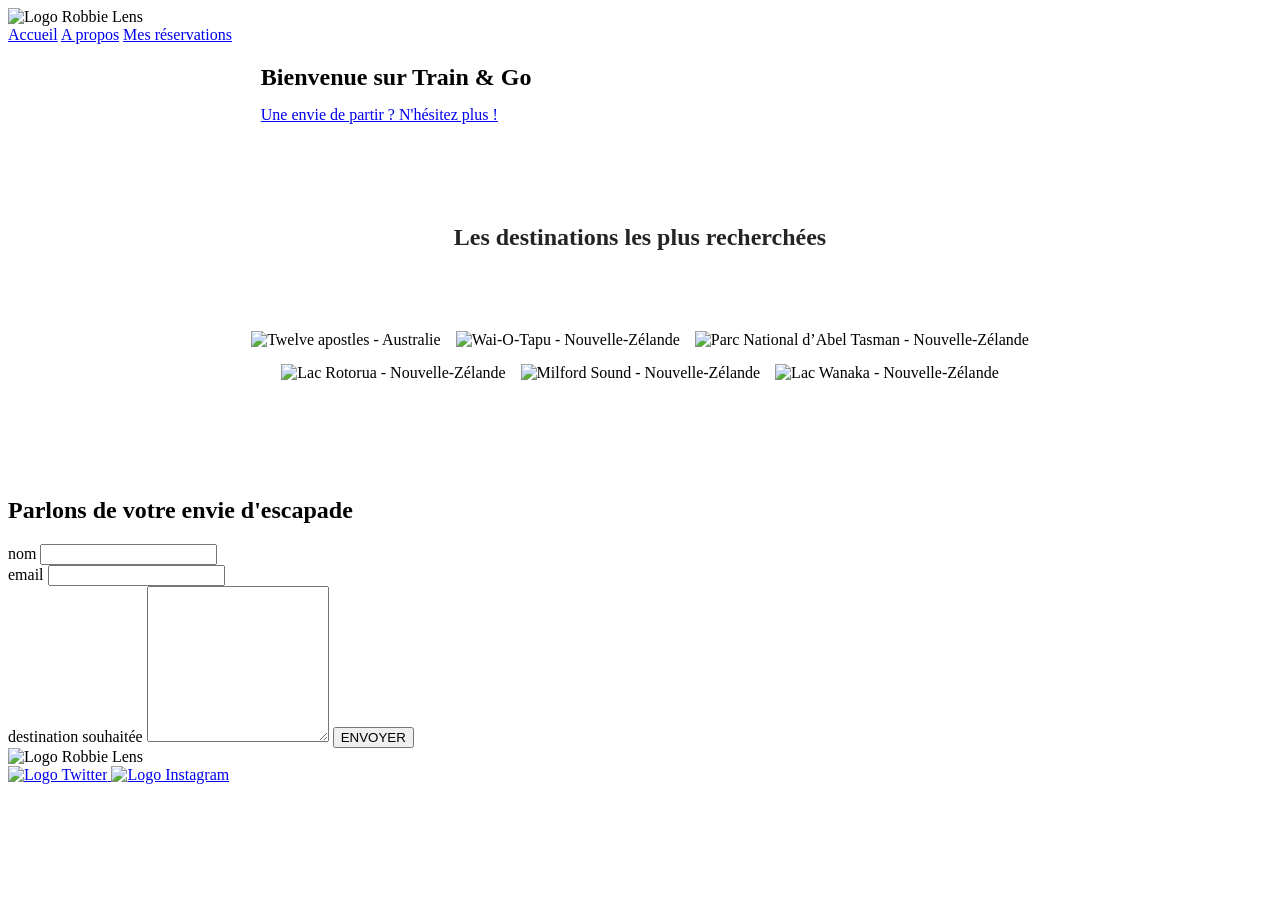
==== index.html @ 429ff831 "Update index.html" ====
<!DOCTYPE html>
<html lang="fr">

<head>
    <meta charset="utf-8" >
    <title>Train & Go</title>
    <link href="CSS/styles.css" rel="stylesheet" >
    <link href="CSS/index.css" rel="stylesheet" >
    <link rel="preconnect" href="https://fonts.googleapis.com">
    <link rel="preconnect" href="https://fonts.gstatic.com" crossorigin>
    <link href="https://fonts.googleapis.com/css2?family=Manrope&family=Montserrat&display=swap" rel="stylesheet">
</head>

<body>
    <header>
        <nav>
            <img src="images/logo.png" alt="Logo Robbie Lens" >
            <div>
                <a href="index.html">Accueil</a>
                <a href="a-propos.html">A propos</a>
                <a href="portfolio.html">Mes réservations</a>
            </div>
        </nav>
    </header>
    <main>
        <section class="accueil-introduction">
            <div>
                <h1>Bienvenue sur Train & Go</h1>
                
                <a href="#contact" class="cta">Une envie de partir ? N'hésitez plus ! </a>
            </div>
        </section>
        <section class="accueil-photos">
            <h2>Les destinations les plus recherchées</h2>
            <div>
                <img src="images/accueil/element-1.png" alt="Twelve apostles - Australie" >
                <img src="images/accueil/element-2.png" alt="Wai-O-Tapu - Nouvelle-Zélande" >
                <img src="images/accueil/element-3.png" alt="Parc National d’Abel Tasman - Nouvelle-Zélande" >
            </div>
            <div>
                <img src="images/accueil/element-4.png" alt="Lac Rotorua - Nouvelle-Zélande" >
                <img src="images/accueil/element-5.png" alt="Milford Sound - Nouvelle-Zélande" >
                <img src="images/accueil/element-6.png" alt="Lac Wanaka - Nouvelle-Zélande" >
            </div>
        </section>
        <section id="contact" class="section-contact">
            <h2>Parlons de votre envie d'escapade</h2>
            <form method="get" action="#">
                <div class="form-nom-email">
                    <div class="form-column">
                        <label for="nom">nom</label>
                        <input type="text" name="nom" id="nom" >
                    </div>
                    <div class="form-column">
                        <label for="email">email</label>
                        <input type="email" name="email" id="email" >
                    </div>
                </div>
                <label for="message">destination souhaitée</label>
                <textarea name="message" id="message" rows="10"></textarea>
                <input type="submit" value="ENVOYER" class="cta" >
            </form>
        </section>
    </main>
    <footer>
        <img src="images/logo.png" alt="Logo Robbie Lens" >
        <div>
            <a target="_blank" href="https://twitter.com/" class="lien-icone">
                <img src="images/twitter.png" alt="Logo Twitter" >
            </a>
            <a target="_blank" href="https://www.instagram.com/" class="lien-icone">
                <img src="images/instagram.png" alt="Logo Instagram" >
            </a>
        </div>
    </footer>
</body>

</html>
---- CSS/index.css ----
.accueil-photos {
  background-color: white;
  padding: 80px;
}

.accueil-photos h2 {
  color: #242424;
  text-align: center;
  margin-bottom: 80px;
}

.accueil-photos div {
  display: flex;
  flex-direction: row;
  gap: 15px;
  justify-content: center;
  margin-bottom: 15px;
}

.accueil-introduction {
  display: flex;
  flex-direction: row;
  width: 60%;
  align-items: flex-start;
  margin: auto;
}

.accueil-introduction h1 {
  margin-bottom: 15px;
}

.accueil-introduction p {
  margin-bottom: 30px;
}

.accueil-introduction div {
  padding-right: 80px;
}
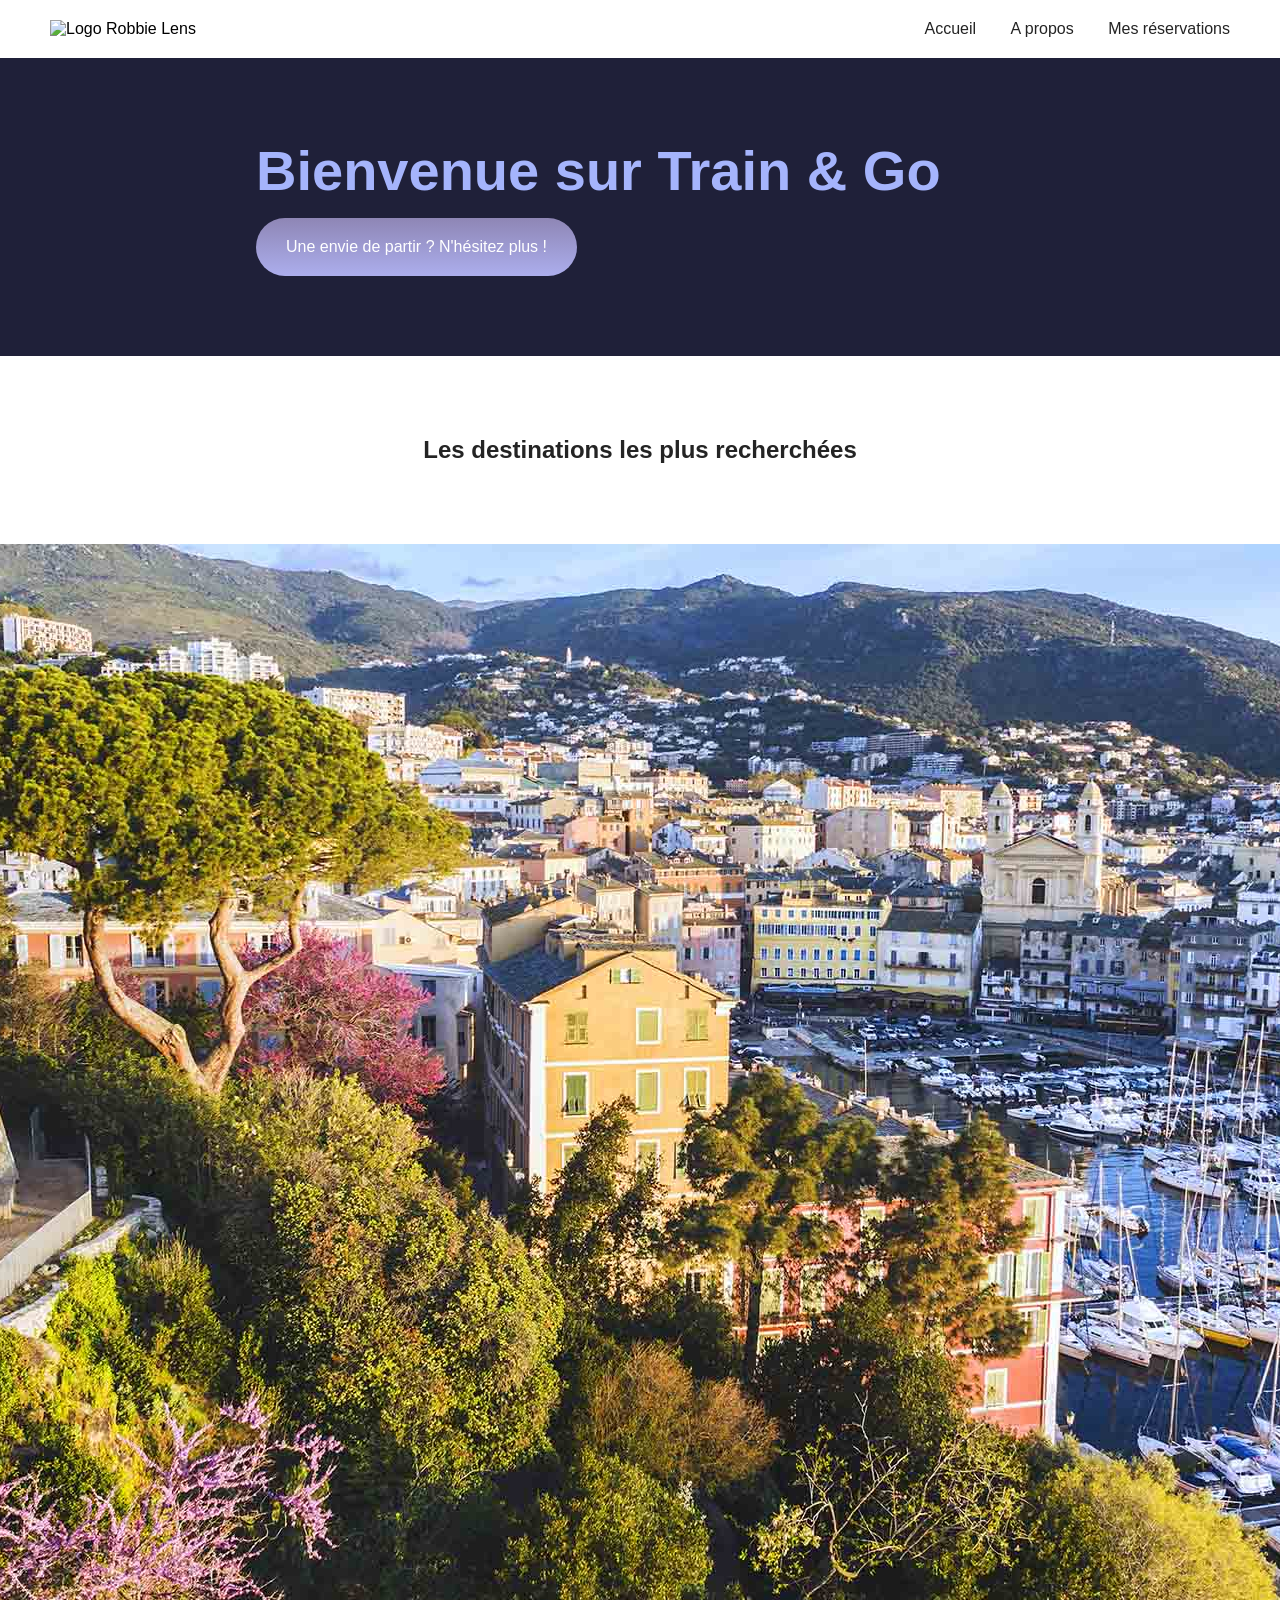
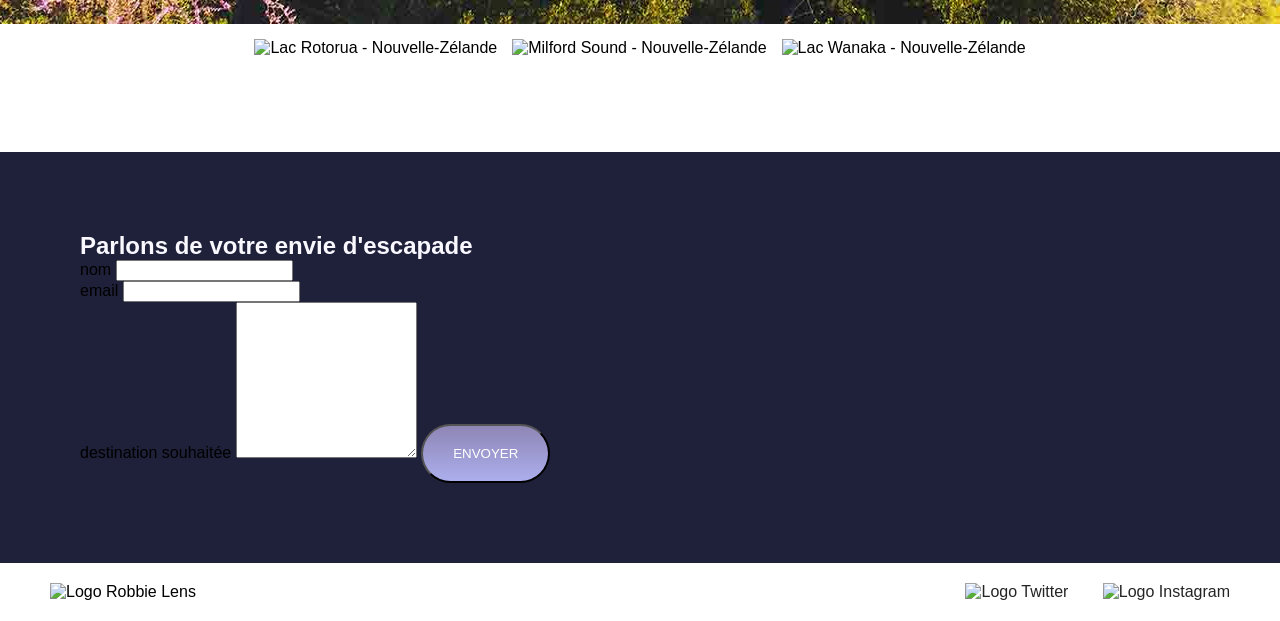
==== commit 69efb356: "Update index.html" ====
--- a/index.html
+++ b/index.html
@@ -33,8 +33,8 @@
         <section class="accueil-photos">
             <h2>Les destinations les plus recherchées</h2>
             <div>
-                <img src="images/accueil/element-1.png" alt="Twelve apostles - Australie" >
-                <img src="images/accueil/element-2.png" alt="Wai-O-Tapu - Nouvelle-Zélande" >
+                <img src="images/3 giorni a Parigi Tour Eiffel" alt="Twelve apostles - Paris" >
+                <img src="images/Bastia-le-joyau-de-la-Corse.jpg" alt="Wai-O-Tapu - La Corse" >
                 <img src="images/accueil/element-3.png" alt="Parc National d’Abel Tasman - Nouvelle-Zélande" >
             </div>
             <div>
--- a/CSS/styles.css
+++ b/CSS/styles.css
@@ -0,0 +1,82 @@
+* {
+  margin: 0;
+}
+
+body {
+  font-family: 'Manrope', sans-serif;
+  font-size: 1em;
+  background-color: #1f2039;
+}
+
+a {
+  color: #242424;
+  text-decoration: none;
+}
+
+em {
+  color: #a5b4fc;
+  font-style: normal;
+}
+
+h1 {
+  font-size: 3.5em;
+  color: #a5b4fc;
+  font-family: 'Montserrat', sans-serif;
+}
+
+h2 {
+  color: #f9f8ff;
+}
+
+p,
+li {
+  font-size: 1.1em;
+  color: #f9f8ff;
+}
+
+header,
+footer {
+  background-color: white;
+  padding: 20px 50px;
+}
+
+.cta {
+  display: inline-block;
+  background: linear-gradient(#8e86b5, #acaeed);
+  color: white;
+  border-radius: 50px;
+  padding: 20px 30px;
+}
+
+a:hover {
+  text-decoration: underline;
+}
+
+.cta:hover {
+  background: linear-gradient(#696484, #8788ba);
+  text-decoration: none;
+}
+
+.lien-icone {
+  margin-left: 30px;
+}
+
+.lien-icone:hover {
+  opacity: 0.5;
+}
+
+section {
+  padding: 80px;
+}
+
+footer,
+nav {
+  display: flex;
+  flex-direction: row;
+  align-items: center;
+  justify-content: space-between;
+}
+
+nav a {
+  margin-left: 30px;
+}
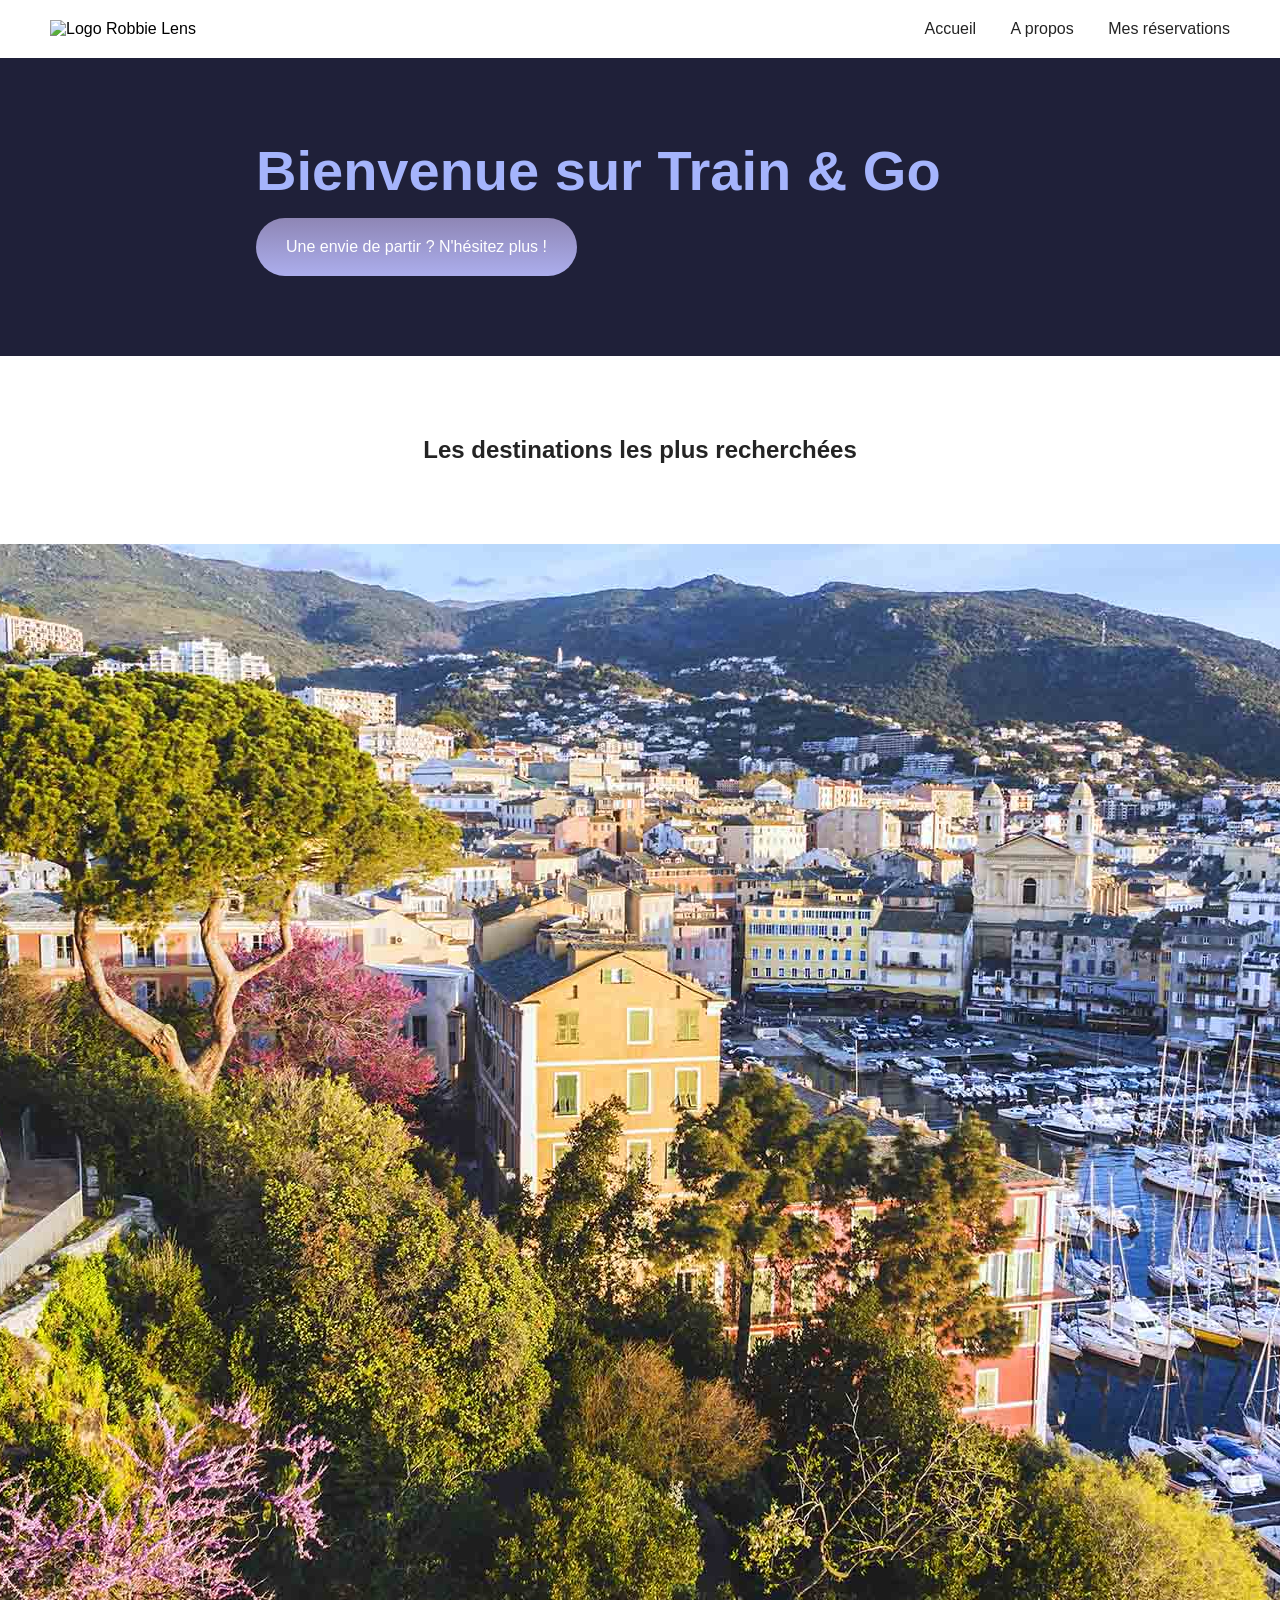
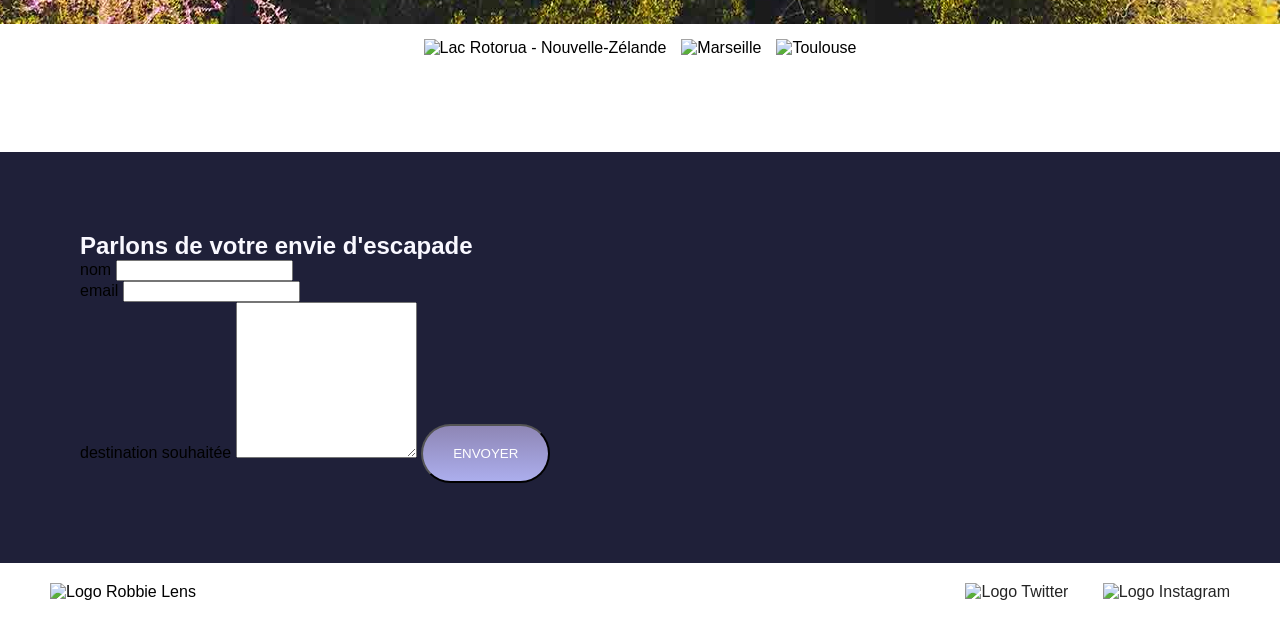
==== commit 4cdbbc91: "Update index.html" ====
--- a/index.html
+++ b/index.html
@@ -33,14 +33,14 @@
         <section class="accueil-photos">
             <h2>Les destinations les plus recherchées</h2>
             <div>
-                <img src="images/3 giorni a Parigi Tour Eiffel" alt="Twelve apostles - Paris" >
-                <img src="images/Bastia-le-joyau-de-la-Corse.jpg" alt="Wai-O-Tapu - La Corse" >
-                <img src="images/accueil/element-3.png" alt="Parc National d’Abel Tasman - Nouvelle-Zélande" >
+                <img src="images/3 giorni a Parigi Tour Eiffel" alt="Paris" >
+                <img src="images/Bastia-le-joyau-de-la-Corse.jpg" alt="La Corse" >
+                <img src="images/vieux_port_la_rochelle_remi_allain_448842cf49" alt="La Rochelle" >
             </div>
             <div>
                 <img src="images/accueil/element-4.png" alt="Lac Rotorua - Nouvelle-Zélande" >
-                <img src="images/accueil/element-5.png" alt="Milford Sound - Nouvelle-Zélande" >
-                <img src="images/accueil/element-6.png" alt="Lac Wanaka - Nouvelle-Zélande" >
+                <img src="images/french-immersion-marseille-port" alt="Marseille" >
+                <img src="images/avif" alt="Toulouse" >
             </div>
         </section>
         <section id="contact" class="section-contact">
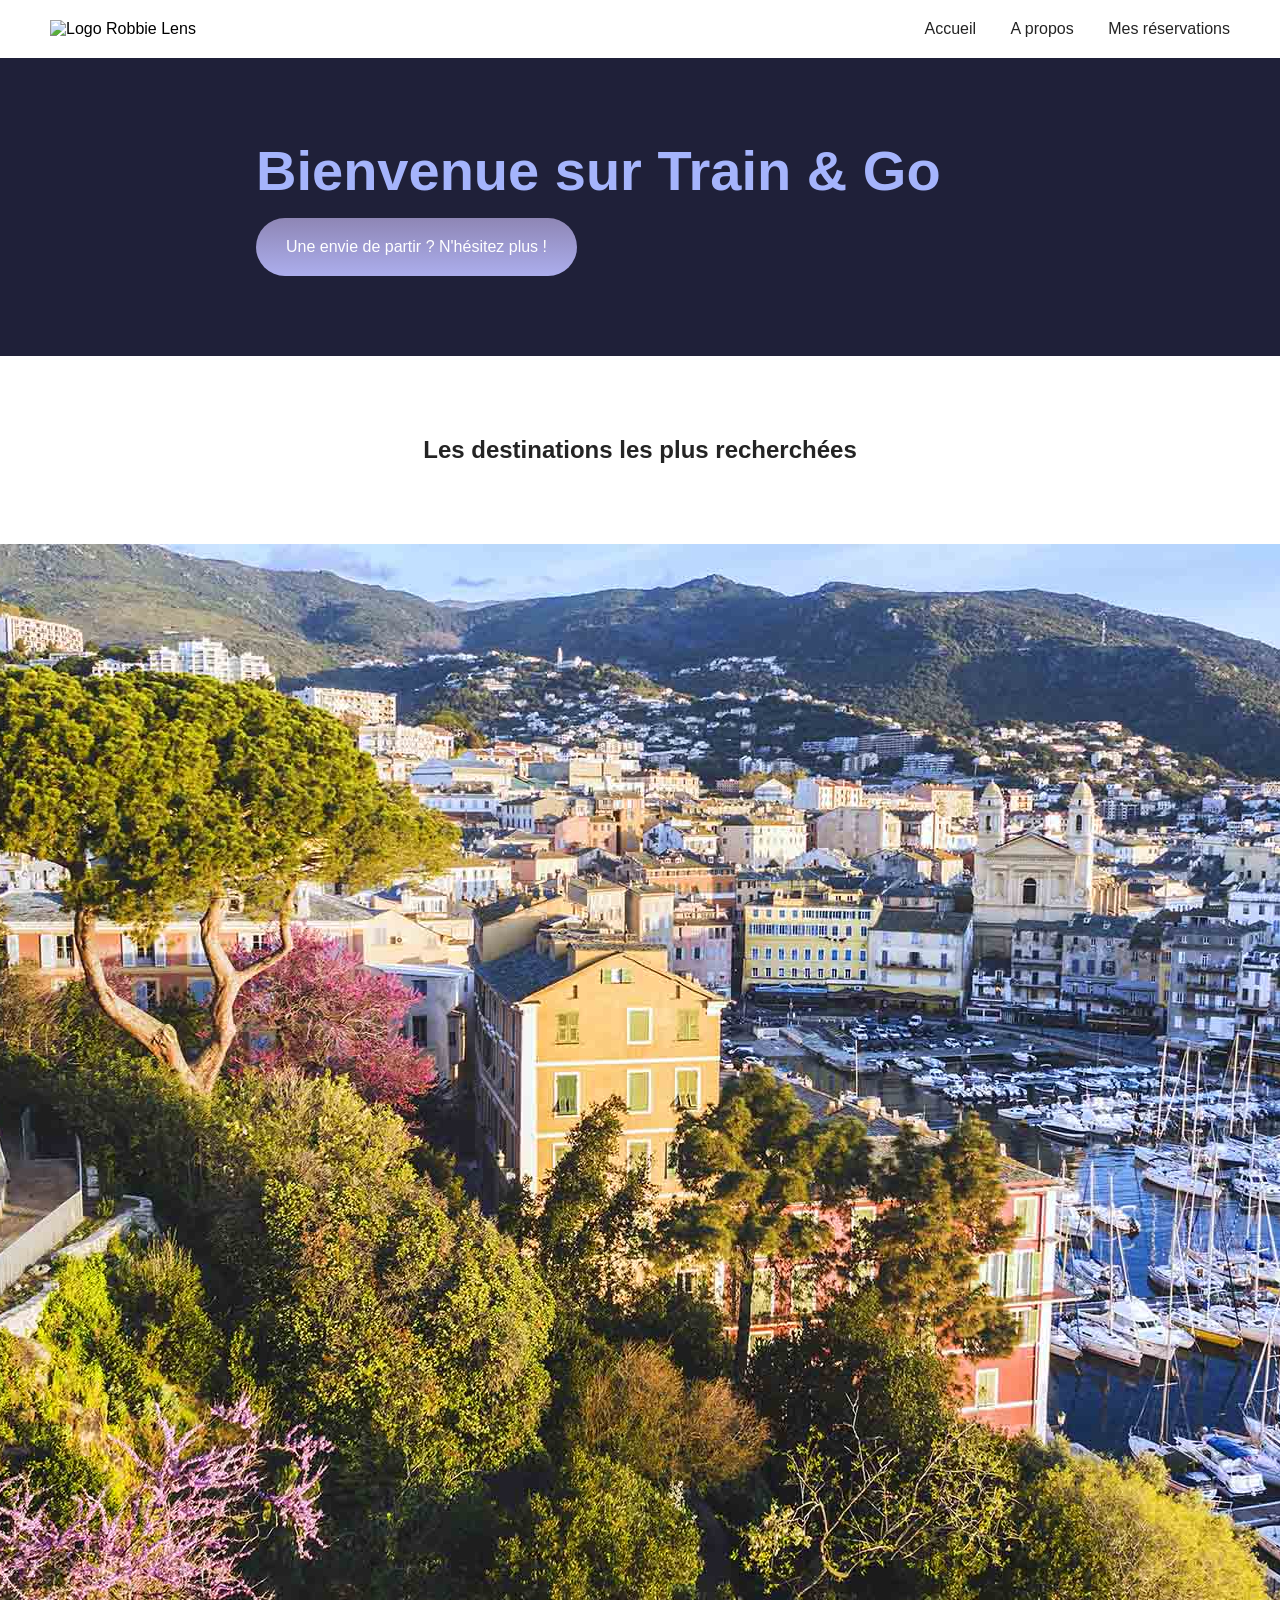
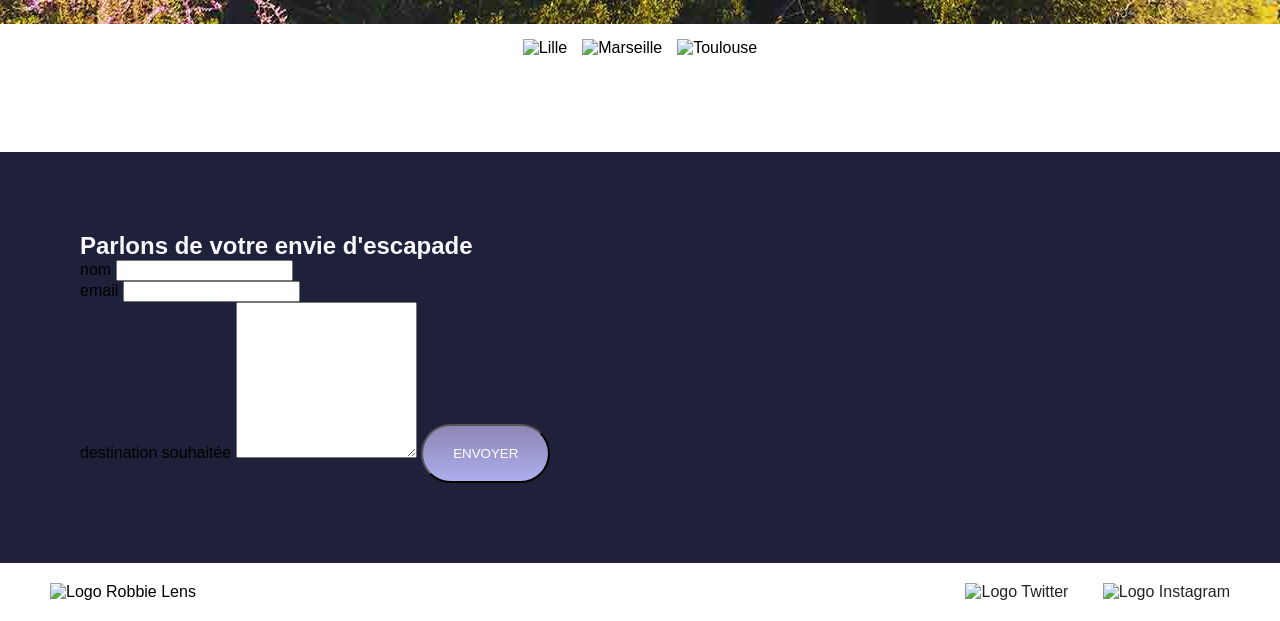
==== commit e8173bf6: "Update index.html" ====
--- a/index.html
+++ b/index.html
@@ -38,7 +38,7 @@
                 <img src="images/vieux_port_la_rochelle_remi_allain_448842cf49" alt="La Rochelle" >
             </div>
             <div>
-                <img src="images/accueil/element-4.png" alt="Lac Rotorua - Nouvelle-Zélande" >
+                <img src="images/lille-panorama" alt="Lille" >
                 <img src="images/french-immersion-marseille-port" alt="Marseille" >
                 <img src="images/avif" alt="Toulouse" >
             </div>
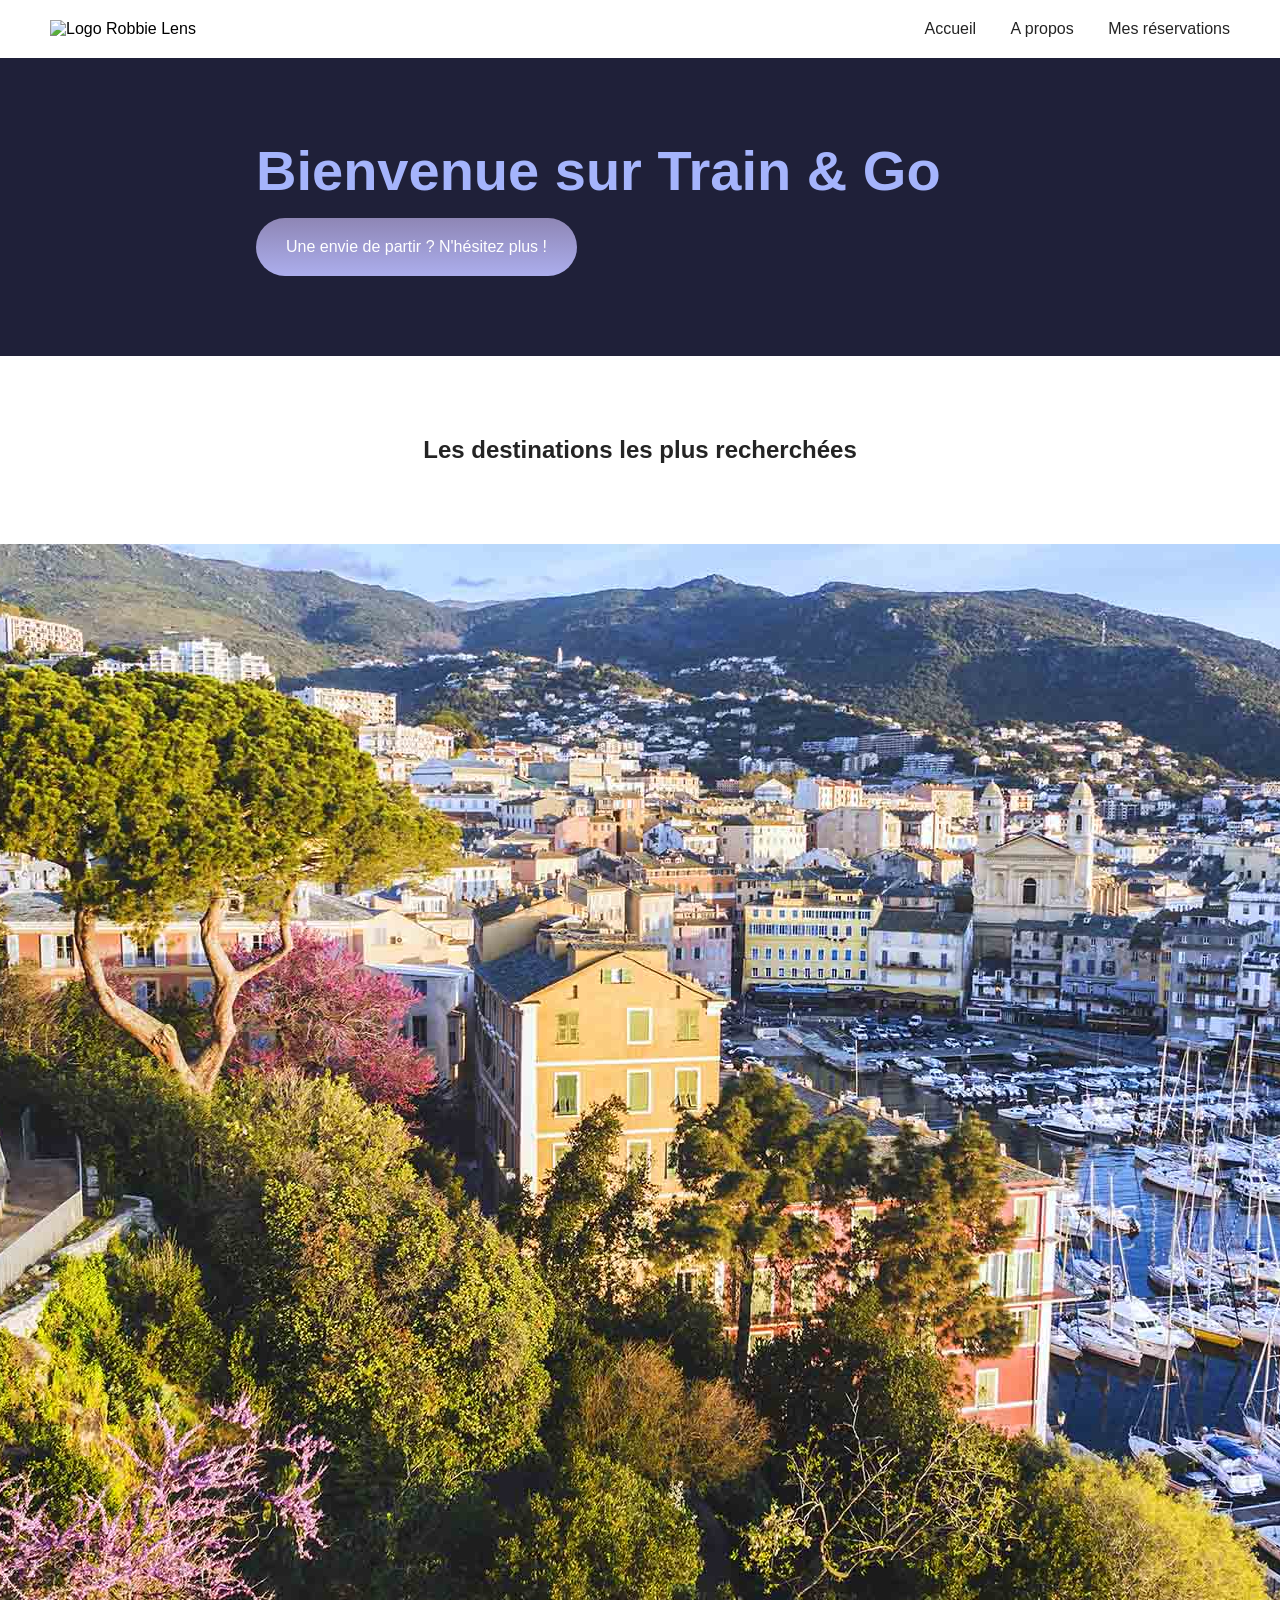
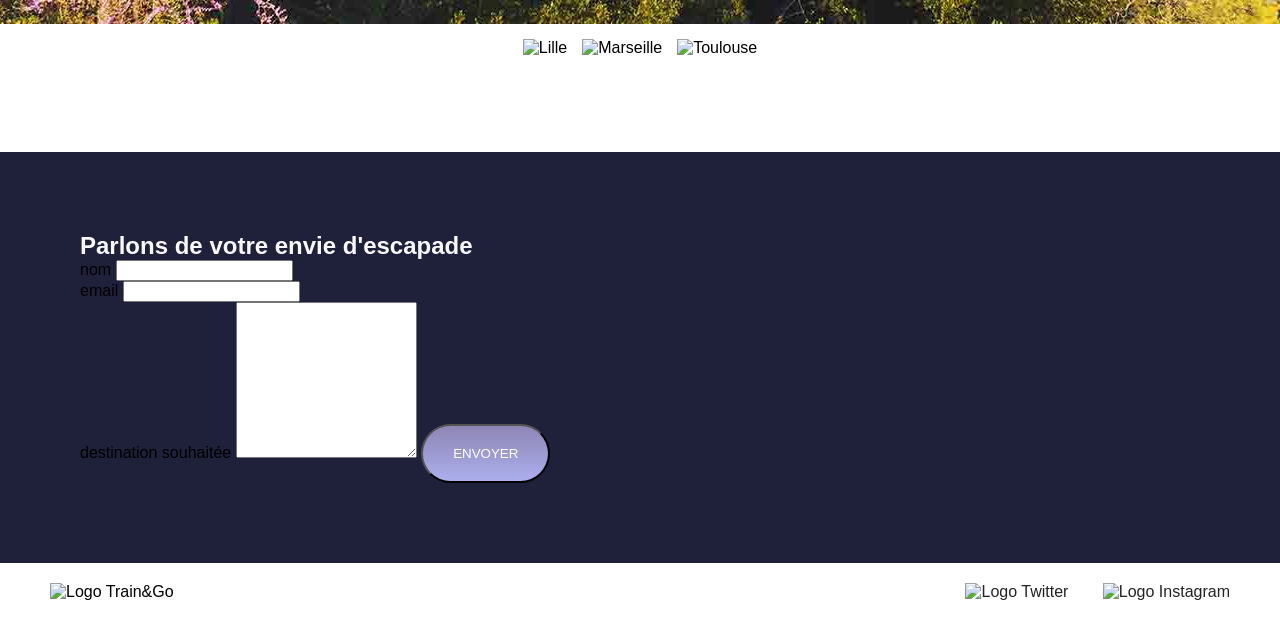
==== commit b05e3121: "Update index.html" ====
--- a/index.html
+++ b/index.html
@@ -43,7 +43,7 @@
                 <img src="images/avif" alt="Toulouse" >
             </div>
         </section>
-        <section id="contact" class="section-contact">
+        <section id="contact" class="section-contact"> 
             <h2>Parlons de votre envie d'escapade</h2>
             <form method="get" action="#">
                 <div class="form-nom-email">
@@ -63,7 +63,7 @@
         </section>
     </main>
     <footer>
-        <img src="images/logo.png" alt="Logo Robbie Lens" >
+        <img src="images/images" alt="Logo Train&Go" >
         <div>
             <a target="_blank" href="https://twitter.com/" class="lien-icone">
                 <img src="images/twitter.png" alt="Logo Twitter" >
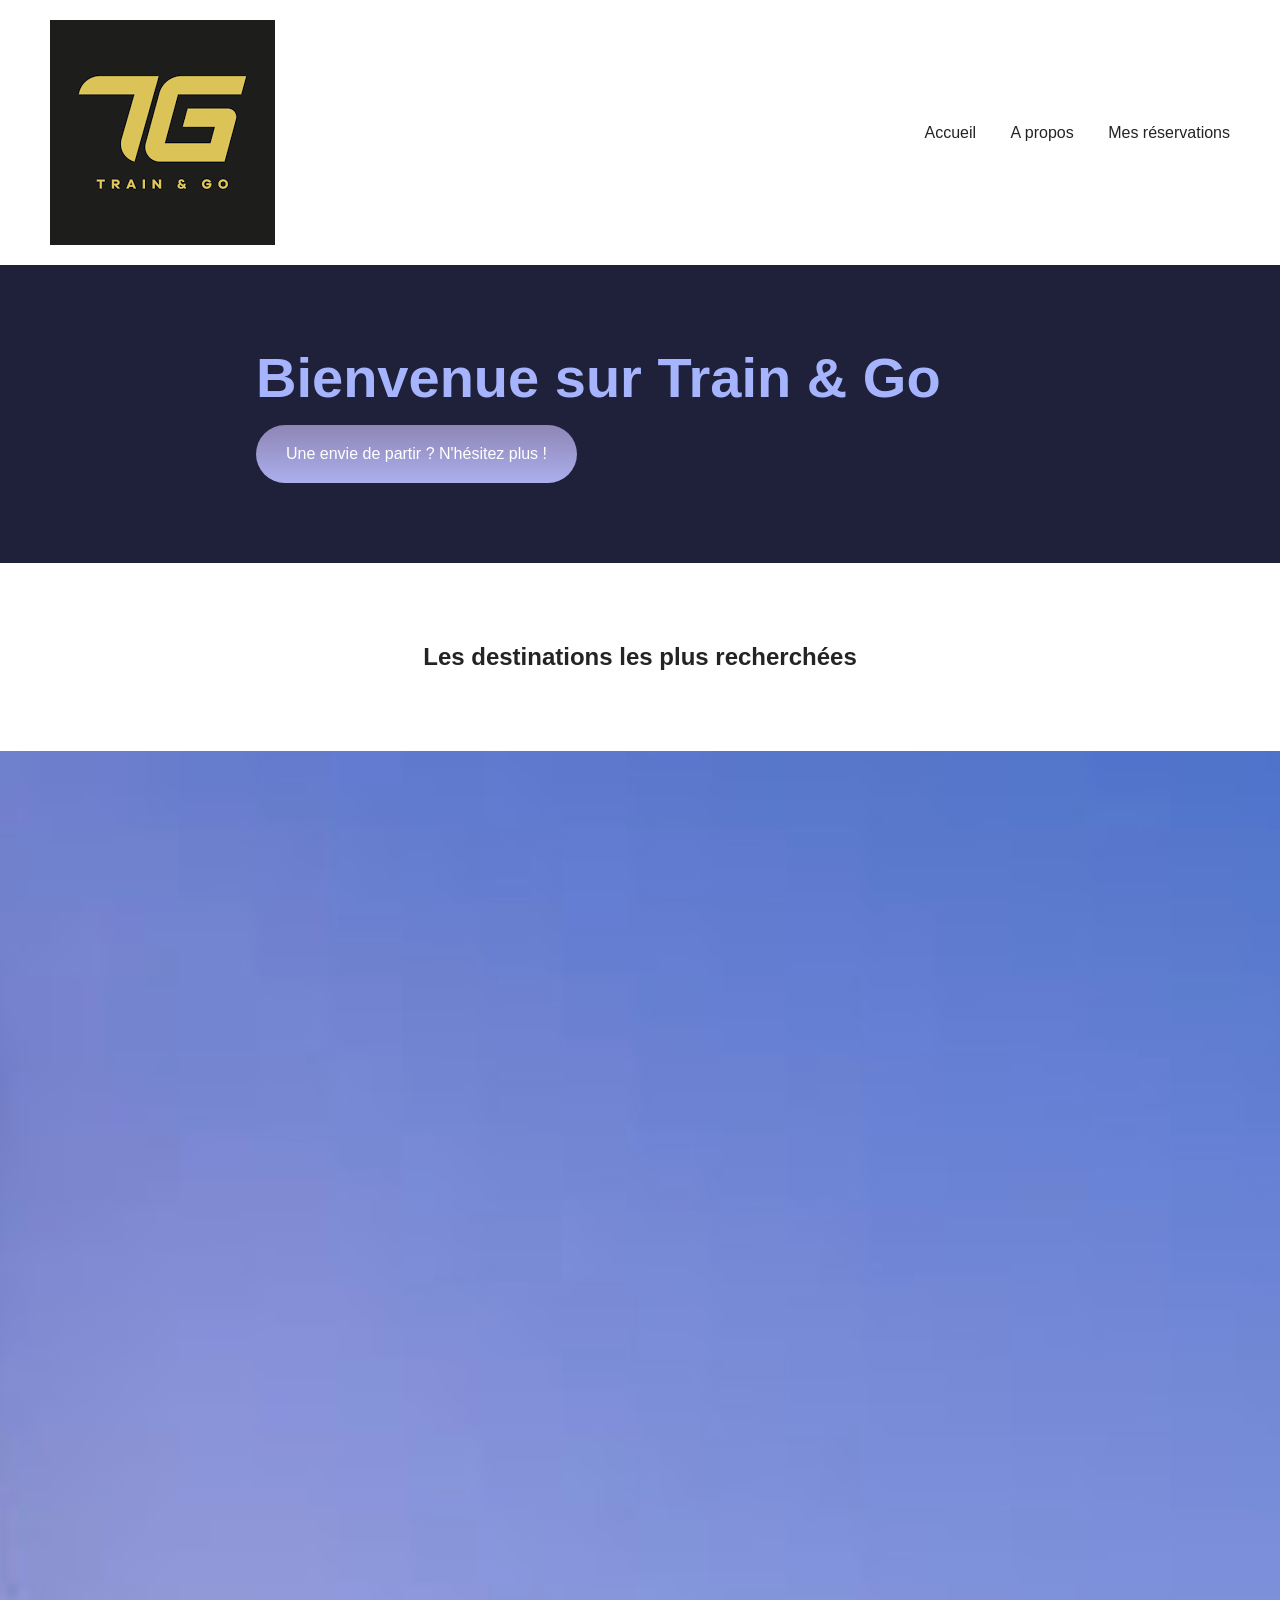
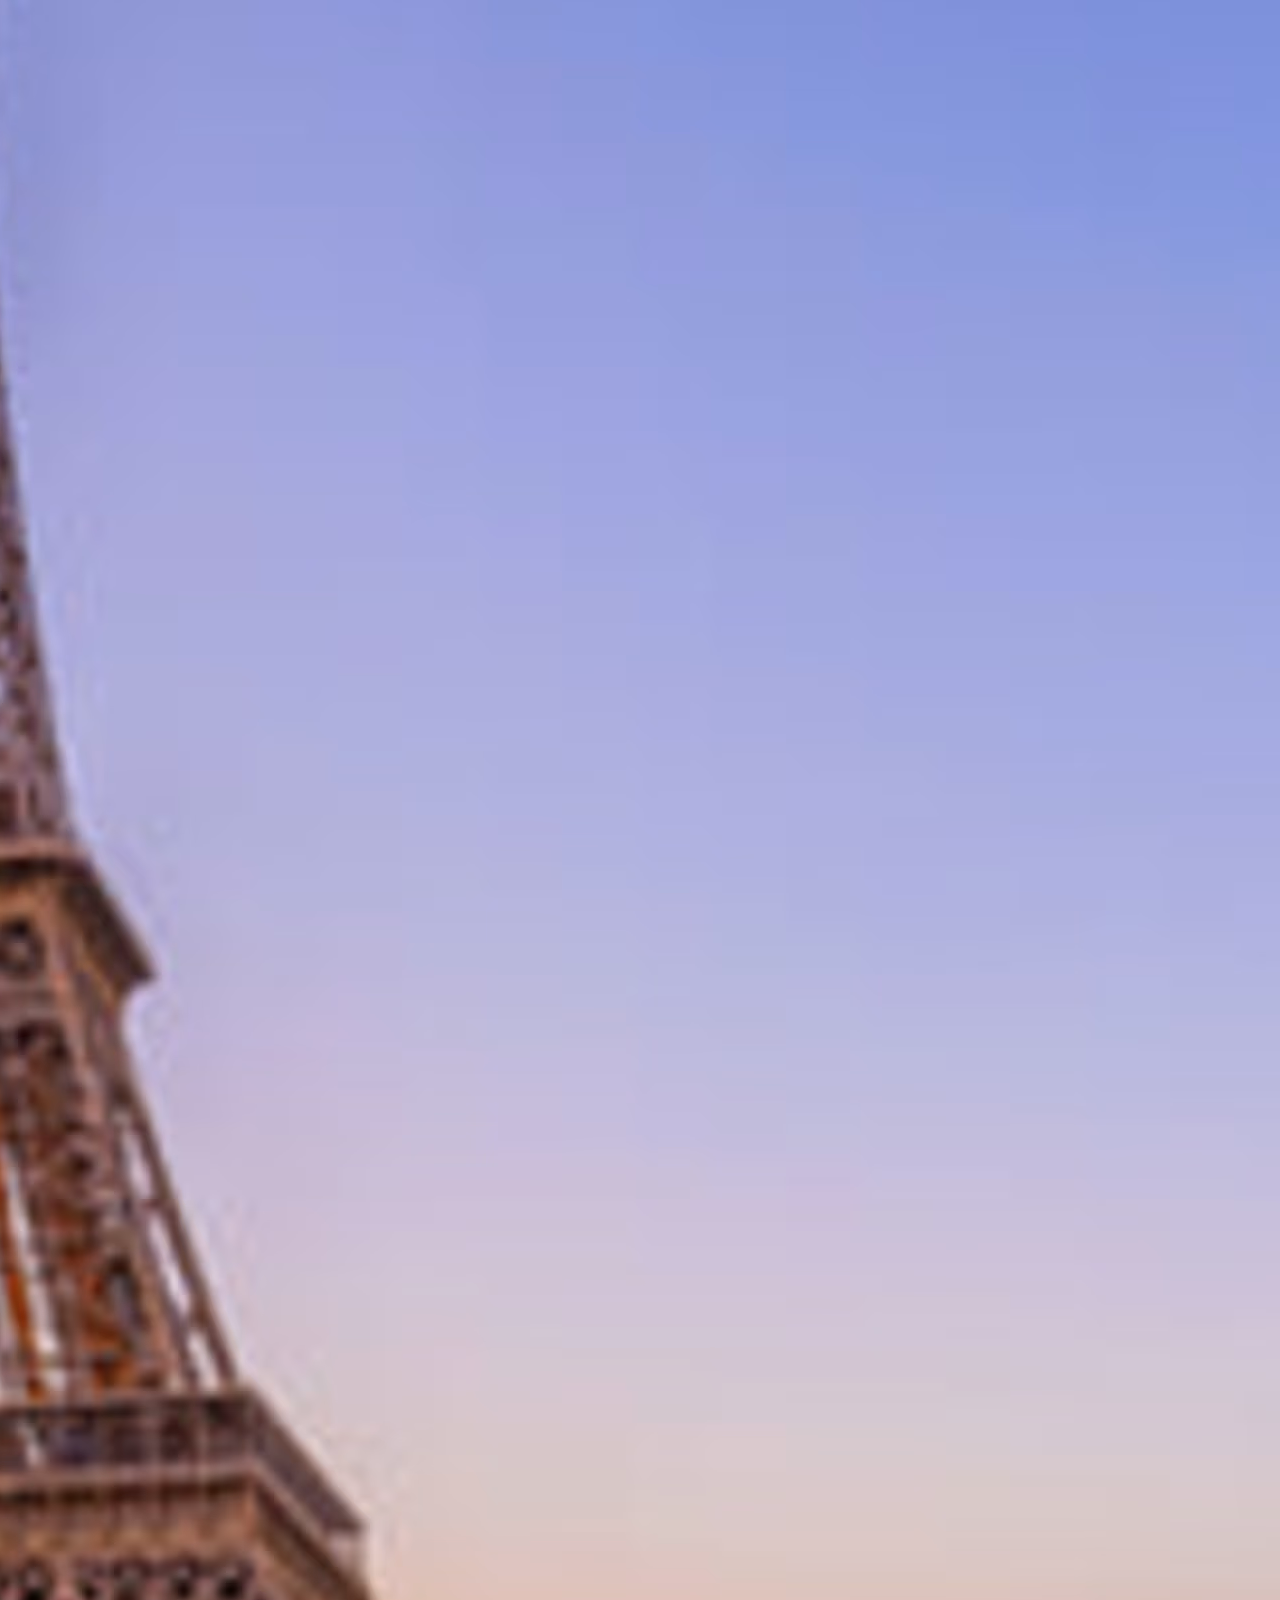
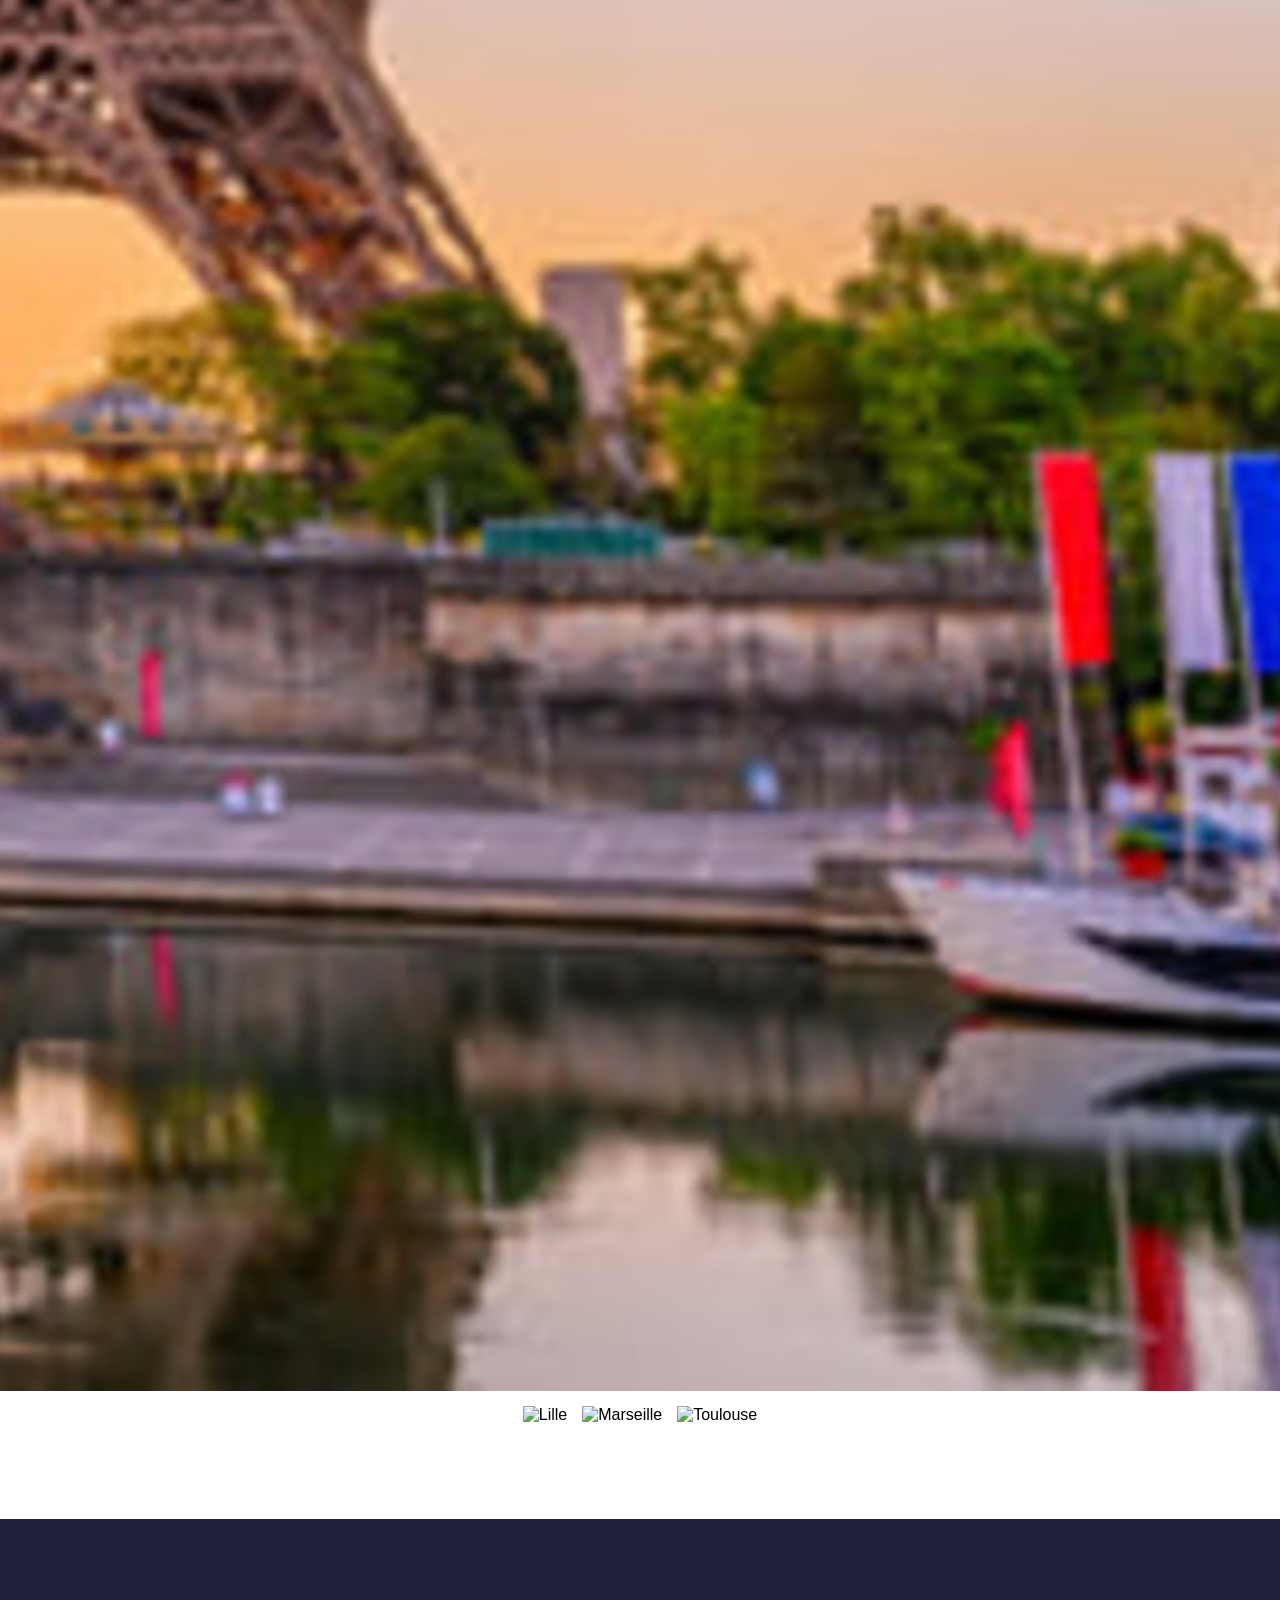
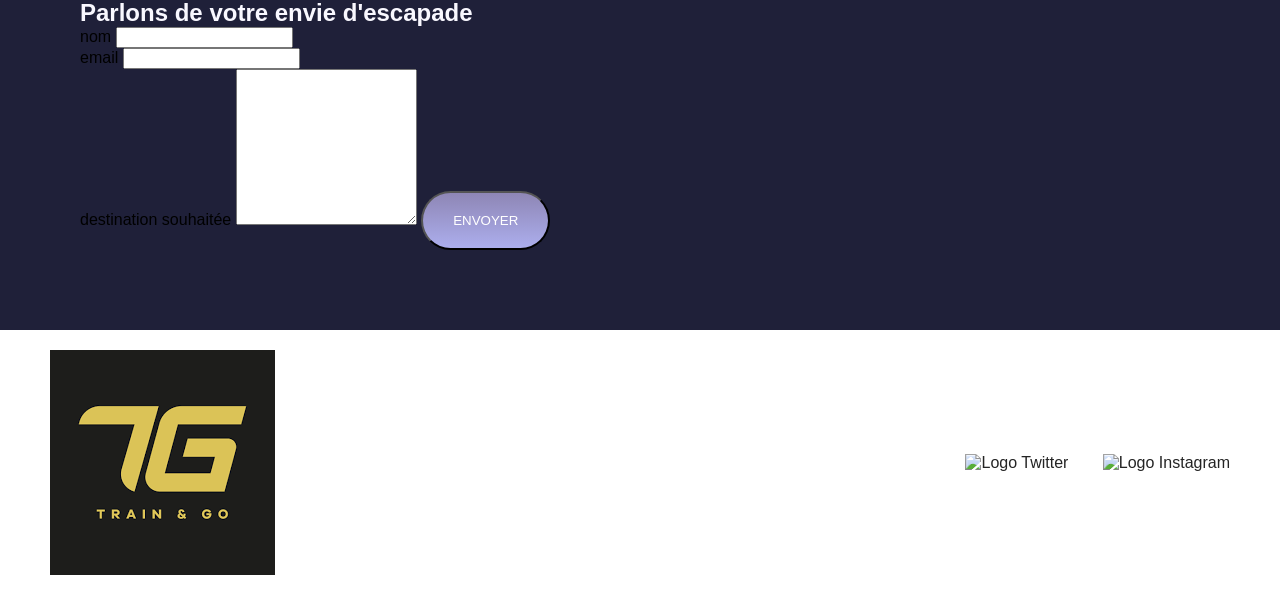
==== commit f33a3012: "Update index.html" ====
--- a/index.html
+++ b/index.html
@@ -14,7 +14,7 @@
 <body>
     <header>
         <nav>
-            <img src="images/logo.png" alt="Logo Robbie Lens" >
+            <img src="images/images.png" alt="Logo Train&Go" >
             <div>
                 <a href="index.html">Accueil</a>
                 <a href="a-propos.html">A propos</a>
@@ -33,14 +33,14 @@
         <section class="accueil-photos">
             <h2>Les destinations les plus recherchées</h2>
             <div>
-                <img src="images/3 giorni a Parigi Tour Eiffel" alt="Paris" >
+                <img src="images/3 giorni a Parigi Tour Eiffel.avif" alt="Paris" >
                 <img src="images/Bastia-le-joyau-de-la-Corse.jpg" alt="La Corse" >
-                <img src="images/vieux_port_la_rochelle_remi_allain_448842cf49" alt="La Rochelle" >
+                <img src="images/vieux_port_la_rochelle_remi_allain_448842cf49.png" alt="La Rochelle" >
             </div>
             <div>
-                <img src="images/lille-panorama" alt="Lille" >
-                <img src="images/french-immersion-marseille-port" alt="Marseille" >
-                <img src="images/avif" alt="Toulouse" >
+                <img src="images/lille-panorama.png" alt="Lille" >
+                <img src="images/french-immersion-marseille-port.png" alt="Marseille" >
+                <img src="images/avif.png" alt="Toulouse" >
             </div>
         </section>
         <section id="contact" class="section-contact"> 
@@ -63,7 +63,7 @@
         </section>
     </main>
     <footer>
-        <img src="images/images" alt="Logo Train&Go" >
+        <img src="images/images.png" alt="Logo Train&Go" >
         <div>
             <a target="_blank" href="https://twitter.com/" class="lien-icone">
                 <img src="images/twitter.png" alt="Logo Twitter" >
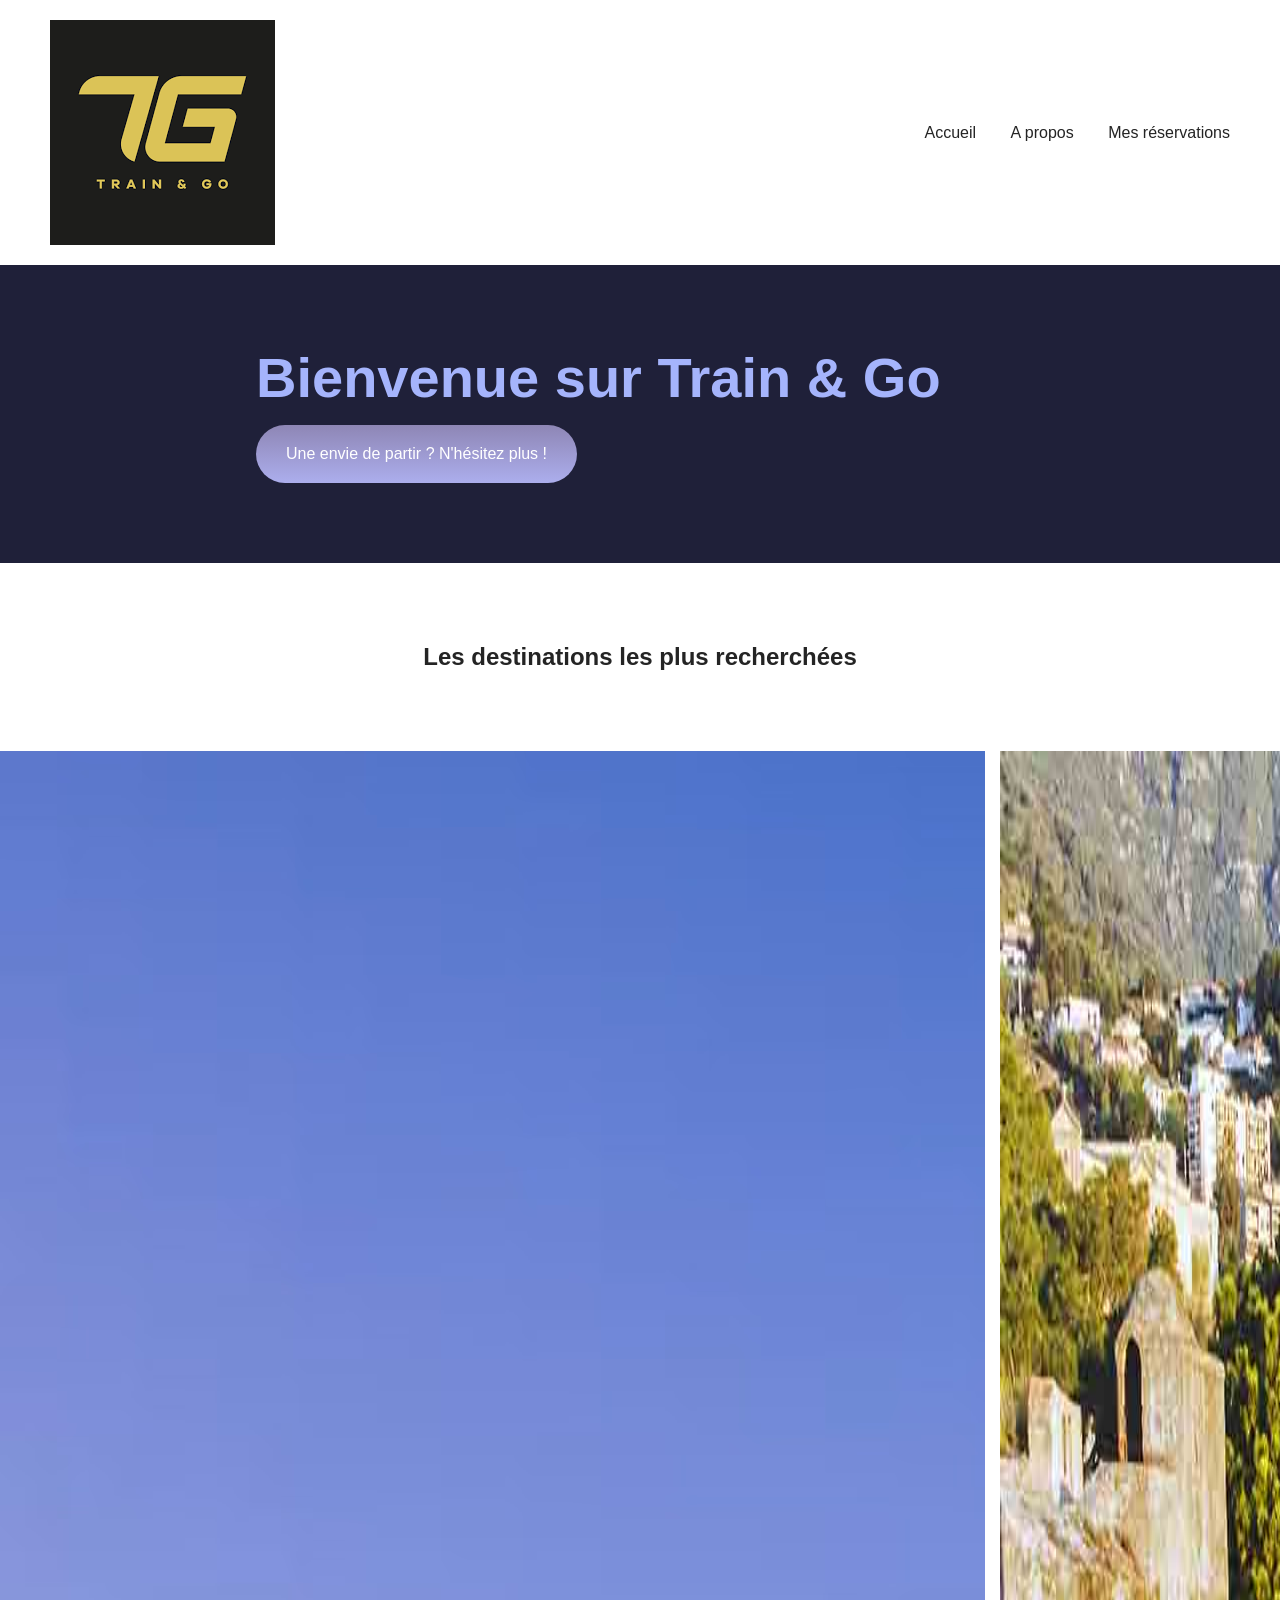
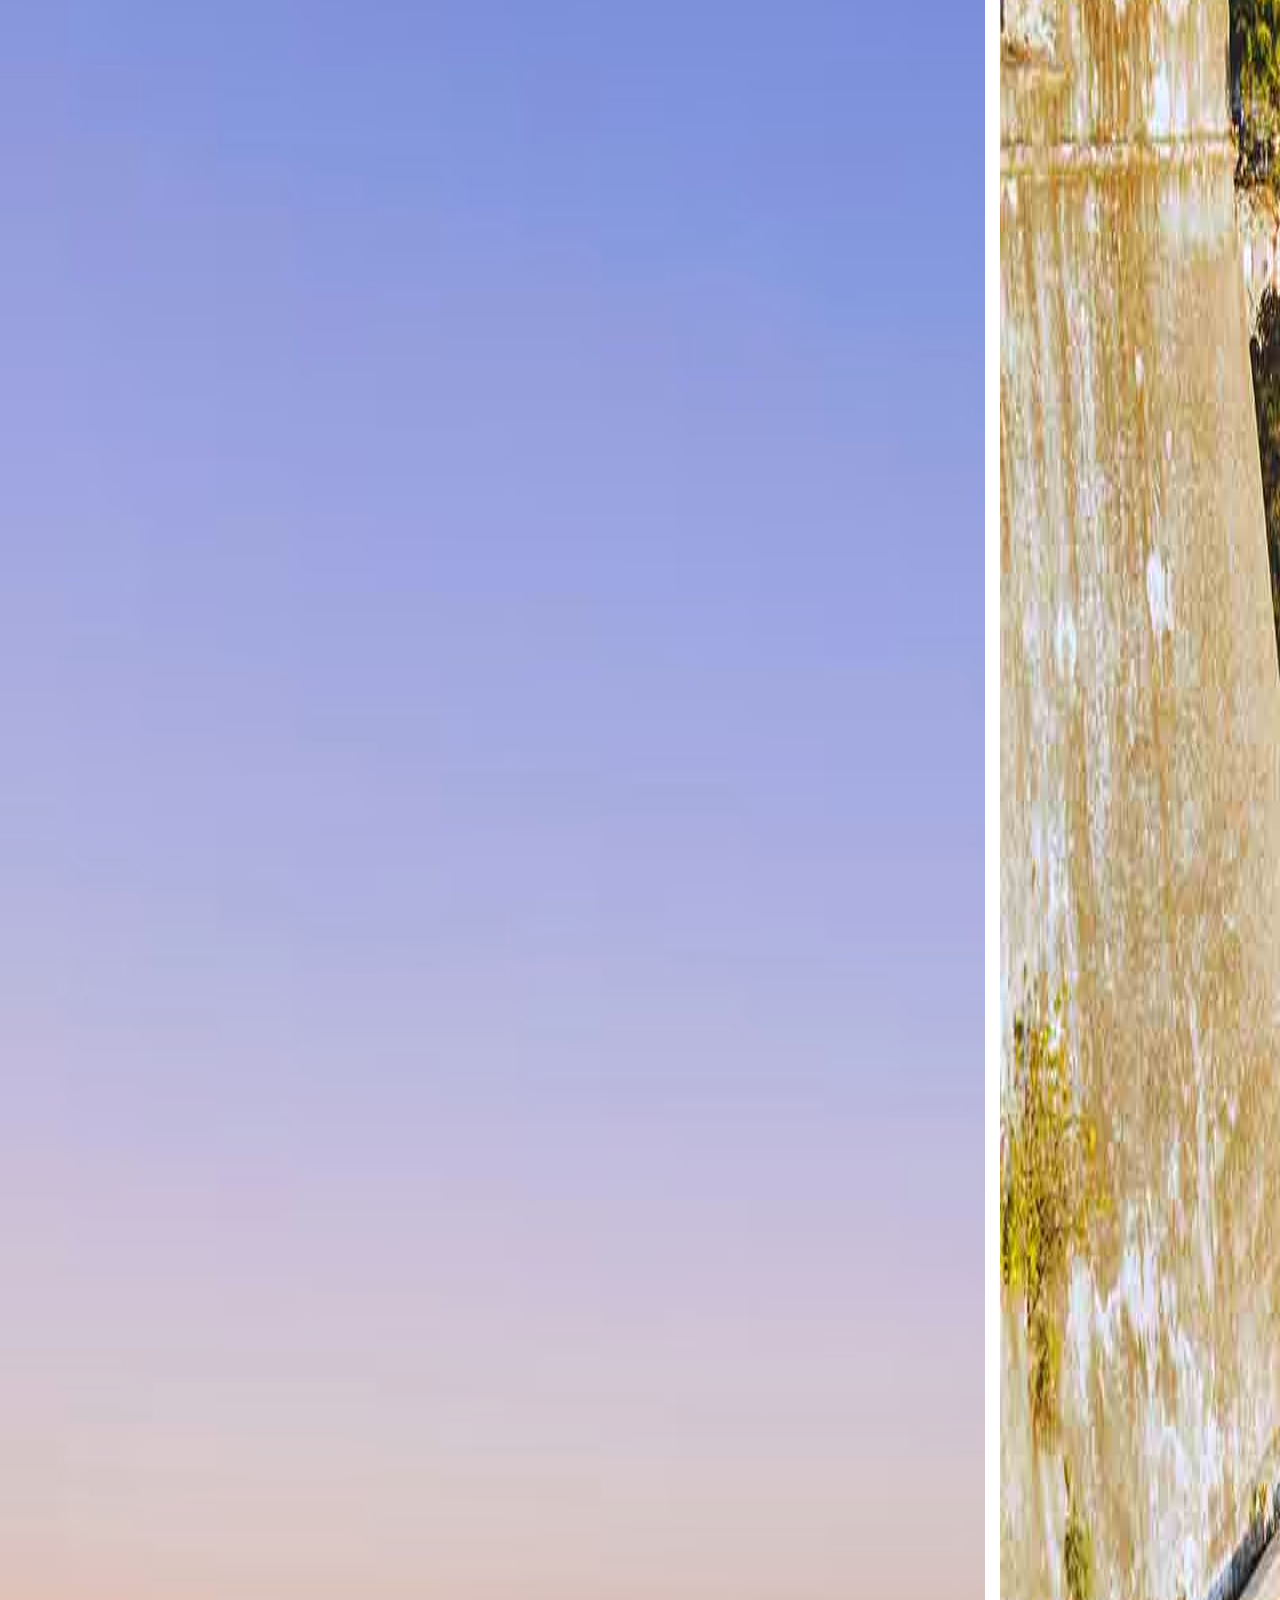
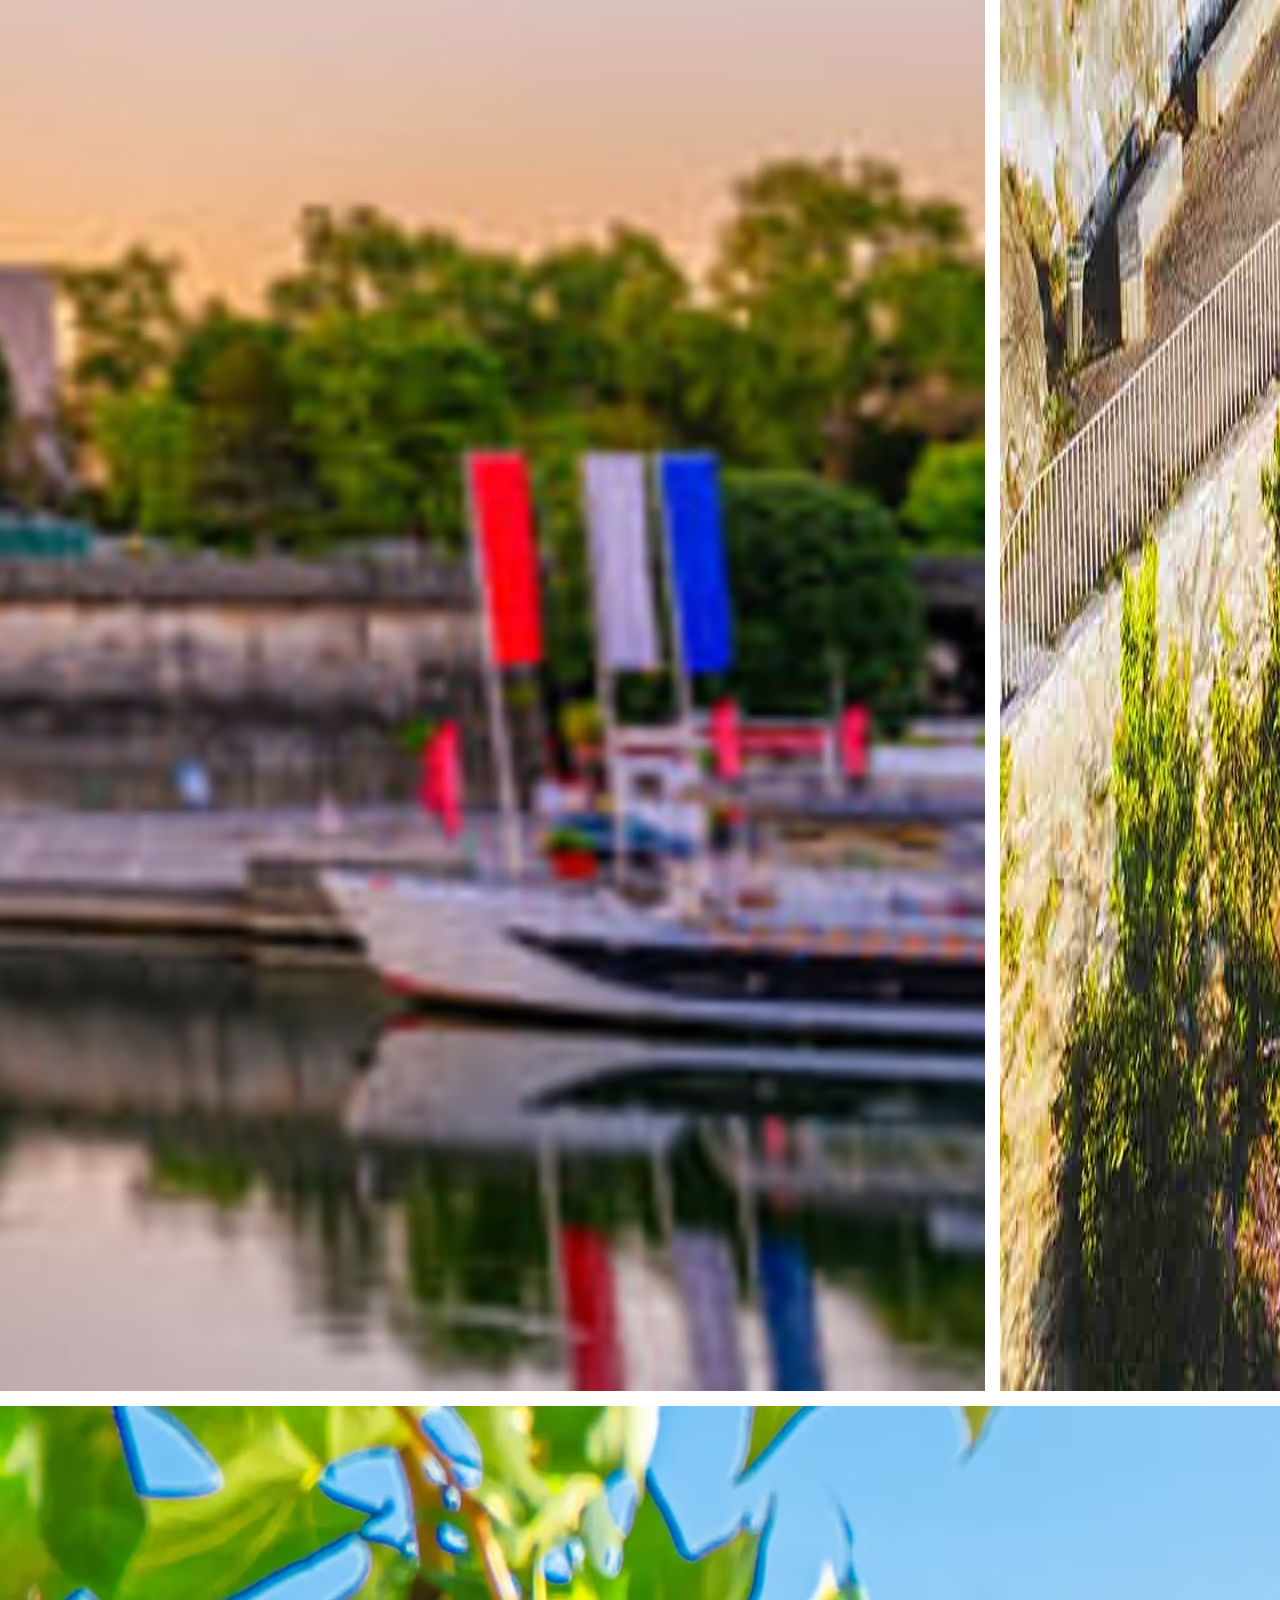
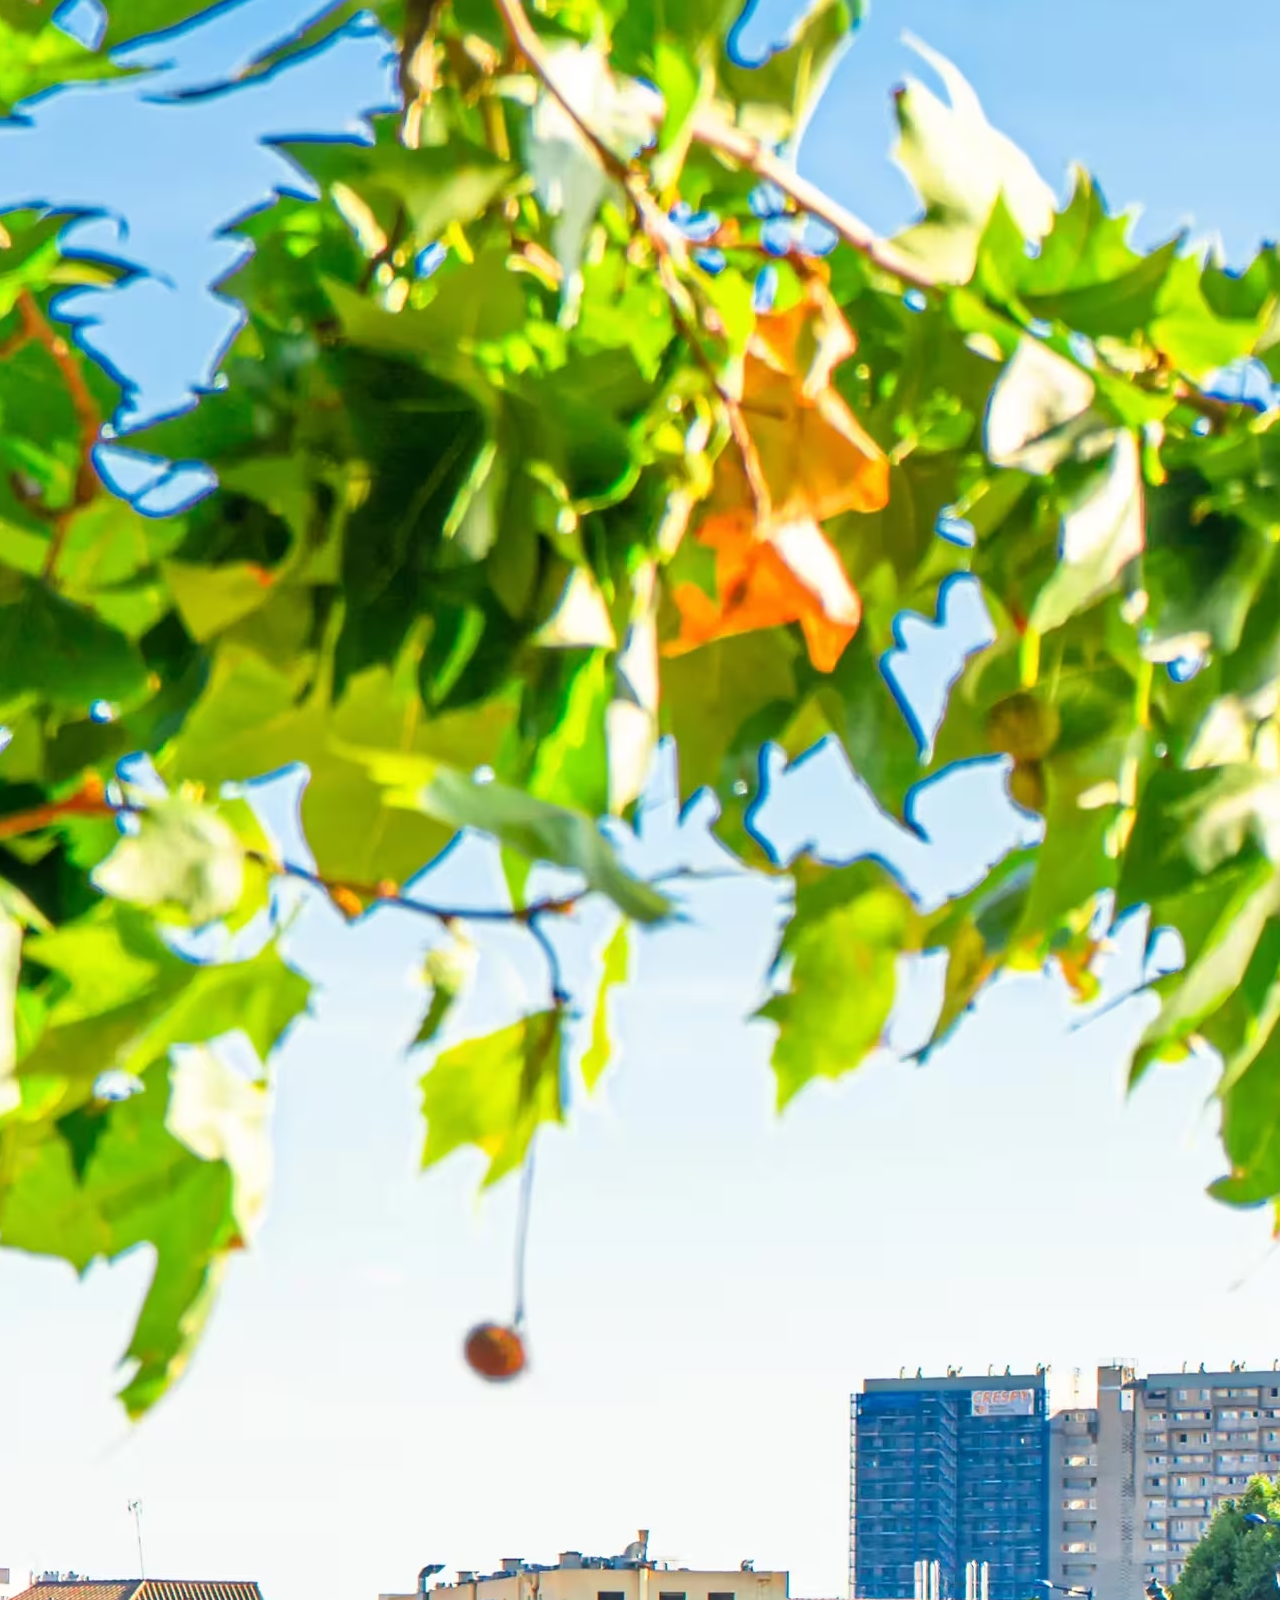
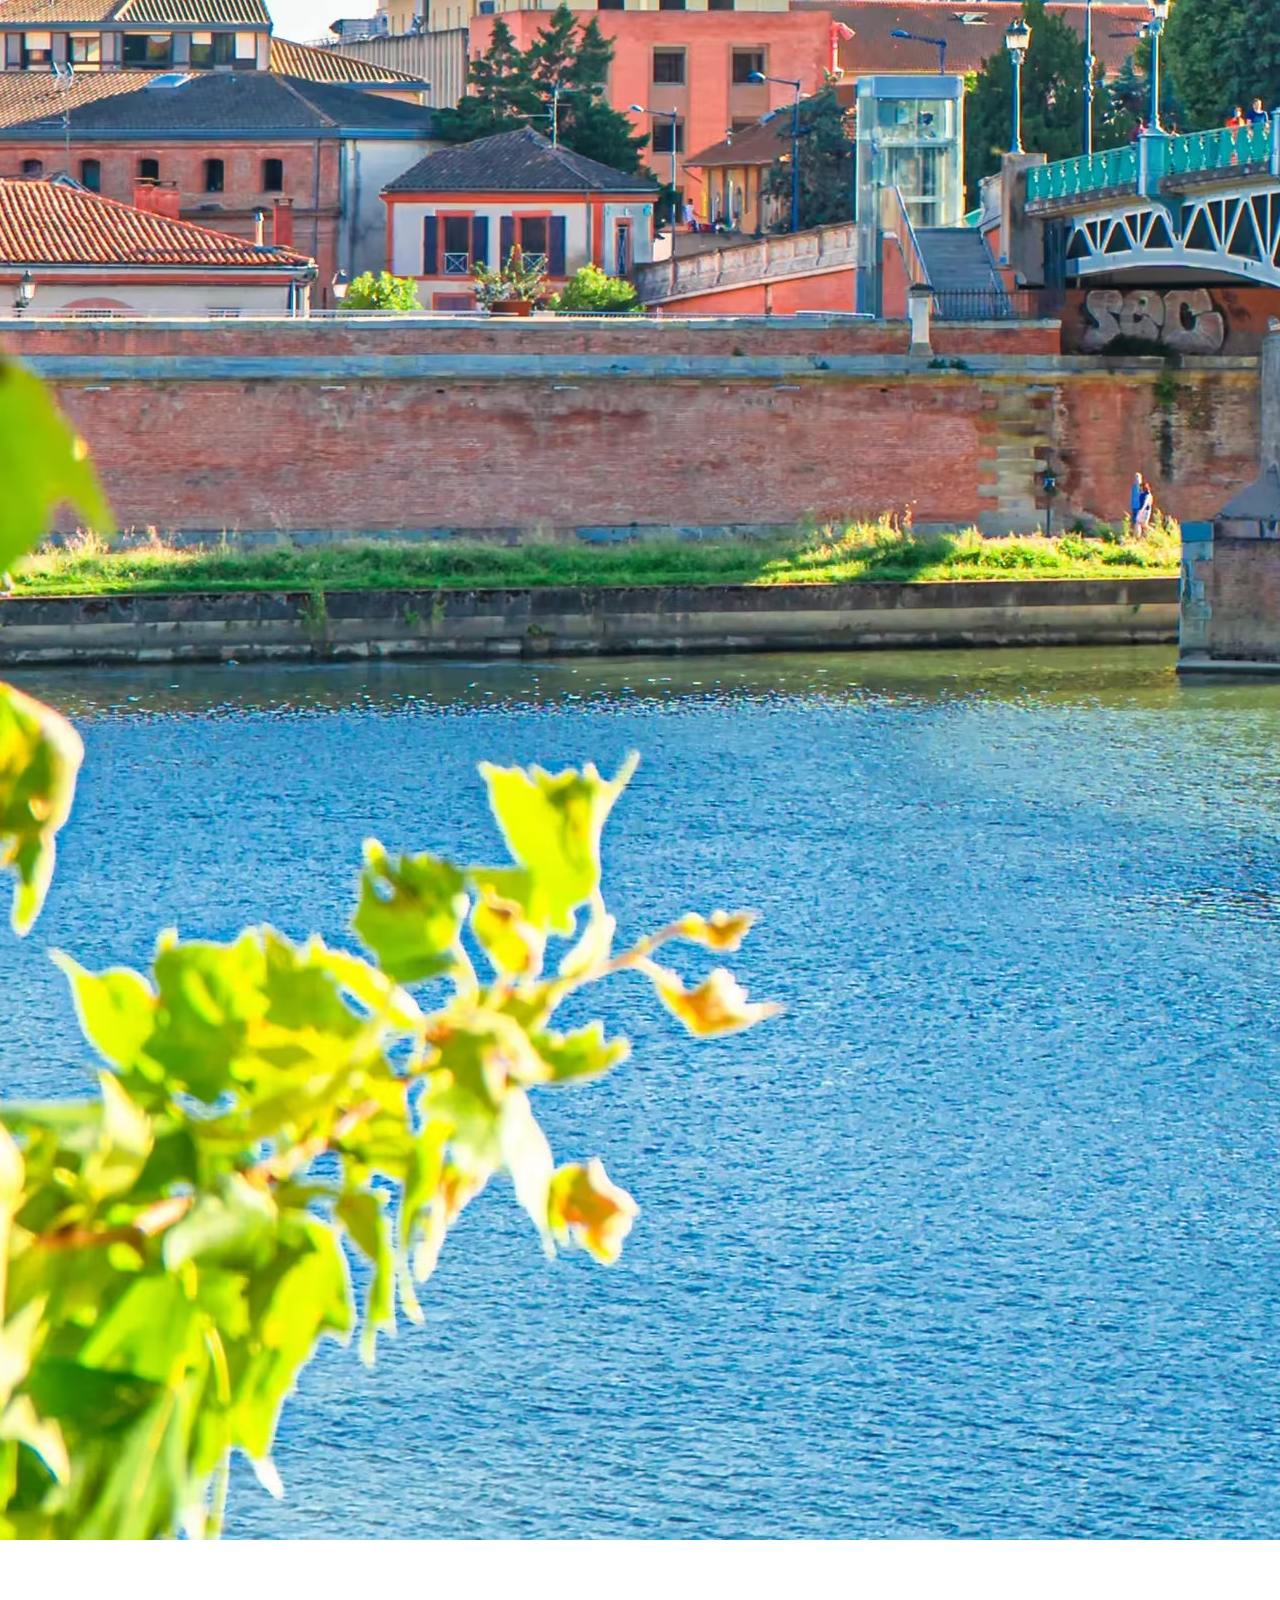
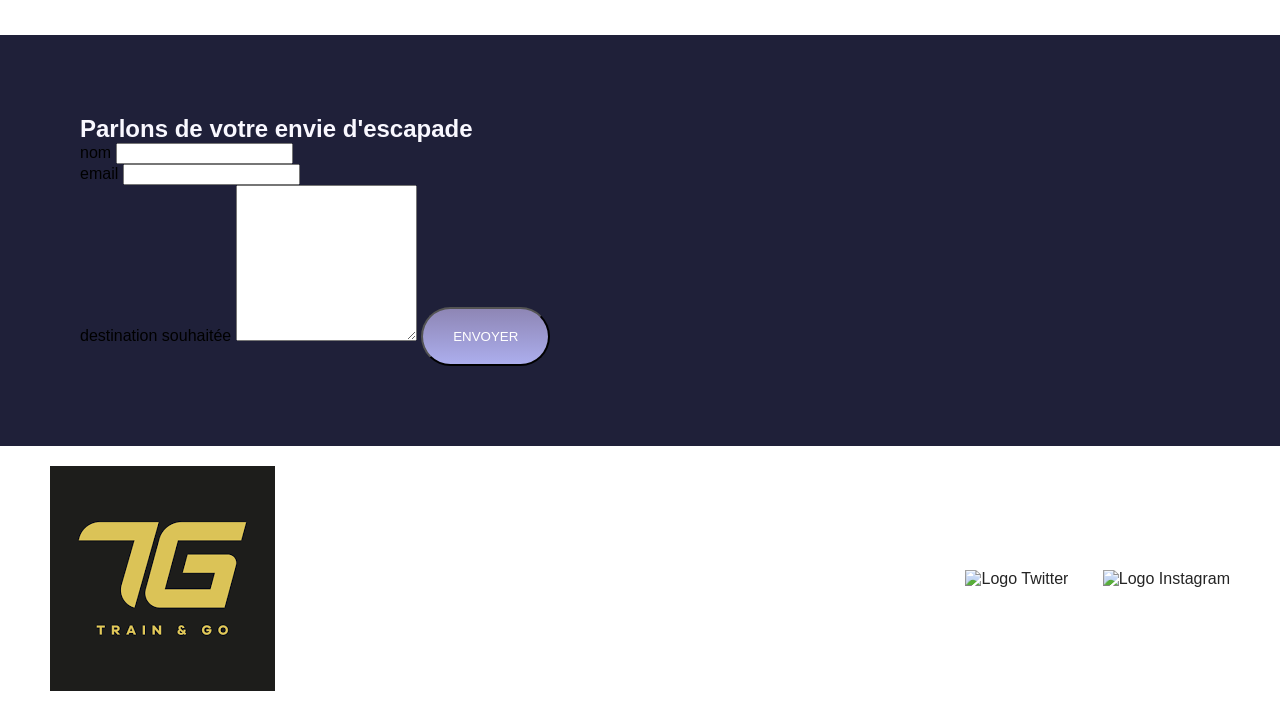
==== commit a7184142: "Update index.html" ====
--- a/index.html
+++ b/index.html
@@ -35,12 +35,12 @@
             <div>
                 <img src="images/3 giorni a Parigi Tour Eiffel.avif" alt="Paris" >
                 <img src="images/Bastia-le-joyau-de-la-Corse.jpg" alt="La Corse" >
-                <img src="images/vieux_port_la_rochelle_remi_allain_448842cf49.png" alt="La Rochelle" >
+                <img src="images/vieux_port_la_rochelle_remi_allain_448842cf49.jpg" alt="La Rochelle" >
             </div>
             <div>
-                <img src="images/lille-panorama.png" alt="Lille" >
-                <img src="images/french-immersion-marseille-port.png" alt="Marseille" >
-                <img src="images/avif.png" alt="Toulouse" >
+                <img src="images/lille-panorama.jpg" alt="Lille" >
+                <img src="images/french-immersion-marseille-port.jpg" alt="Marseille" >
+                <img src="images/avif.jpg" alt="Toulouse" >
             </div>
         </section>
         <section id="contact" class="section-contact"> 
